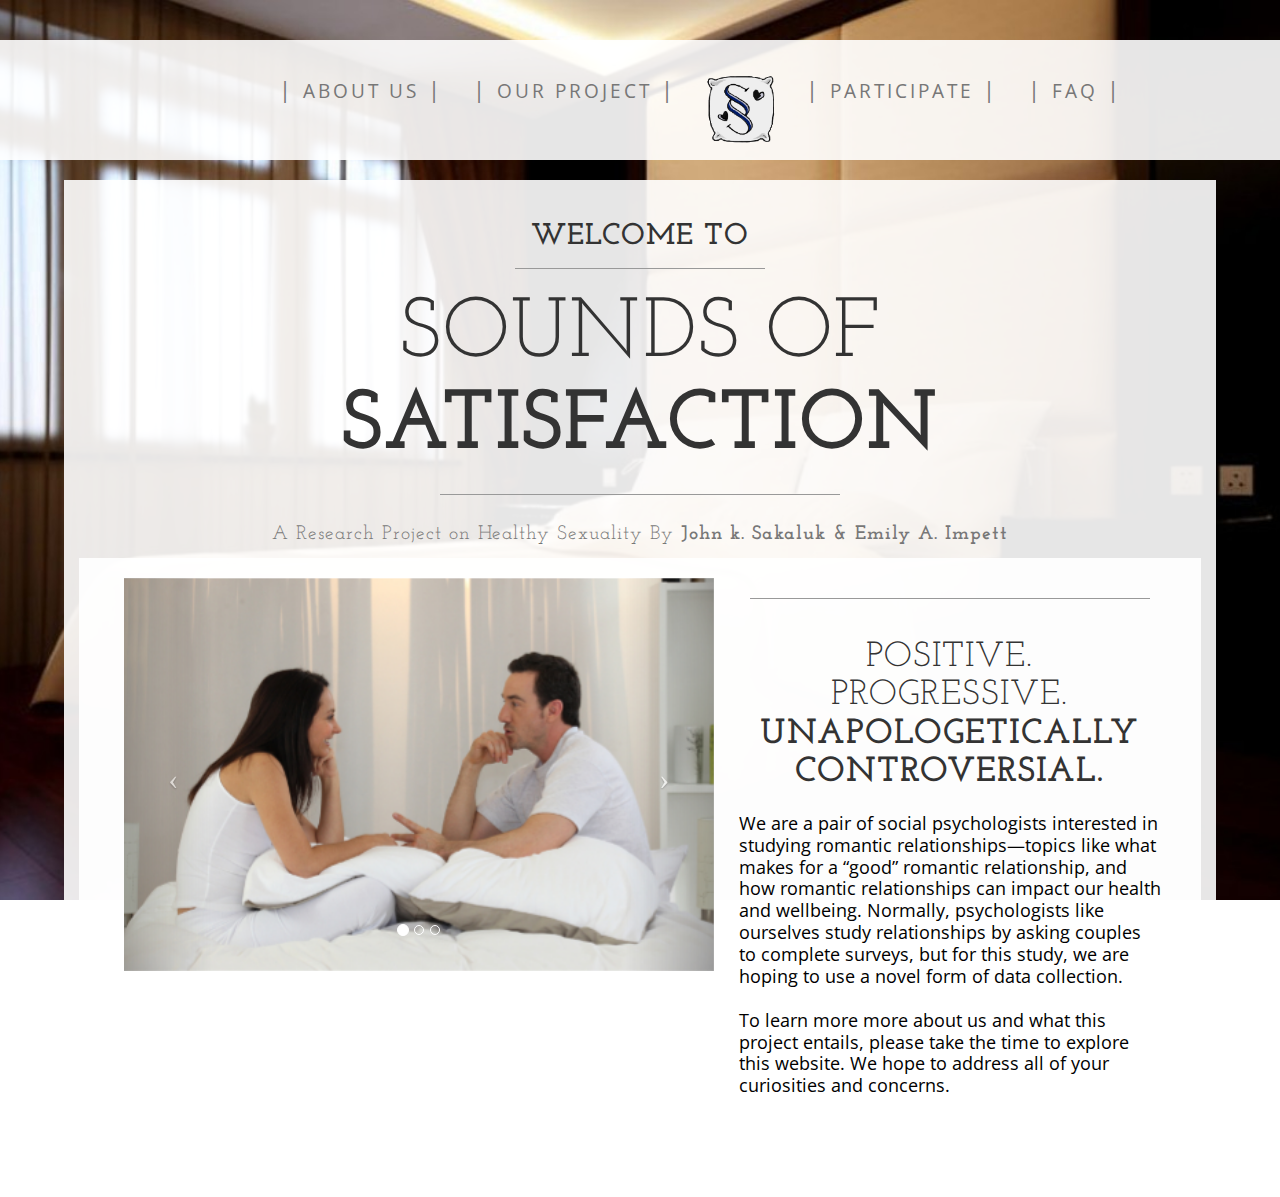
==== index.html @ d0625755 "I'm tired" ====
<!DOCTYPE html>
<html lang="en">

<head>

    <meta charset="utf-8">
    <meta http-equiv="X-UA-Compatible" content="IE=edge">
    <meta name="viewport" content="width=device-width, initial-scale=1">
    <meta name="description" content="">
    <meta name="author" content="">

    <title>Home Page</title>

    <!-- Bootstrap Core CSS -->
    <link href="css/bootstrap.min.css" rel="stylesheet">

    <!-- Custom CSS -->
    <link href="css/business-casual.css" rel="stylesheet">

    <!-- Fonts -->
    <link href="http://fonts.googleapis.com/css?family=Open+Sans:300italic,400italic,600italic,700italic,800italic,400,300,600,700,800" rel="stylesheet" type="text/css">
    <link href="http://fonts.googleapis.com/css?family=Josefin+Slab:100,300,400,600,700,100italic,300italic,400italic,600italic,700italic" rel="stylesheet" type="text/css">

    <!-- HTML5 Shim and Respond.js IE8 support of HTML5 elements and media queries -->
    <!-- WARNING: Respond.js doesn't work if you view the page via file:// -->
    <!--[if lt IE 9]>
        <script src="https://oss.maxcdn.com/libs/html5shiv/3.7.0/html5shiv.js"></script>
        <script src="https://oss.maxcdn.com/libs/respond.js/1.4.2/respond.min.js"></script>
    <![endif]-->

    <!-- jQuery -->
    <script src="js/jquery.js"></script>
    <!-- Bootstrap Core JavaScript -->
    <script src="js/bootstrap.min.js"></script>
    <!-- Script to Activate the Carousel -->
    <script>
    $('.carousel').carousel({
        interval: 5000 //changes the speed
    })
    </script>

</head>

<body>

    <div class="brand"></div>

    <!-- Navigation -->
    <nav class="navbar navbar navbar-default bg-inverse" role="navigation">
        <div class="container">
            <div class="row">
                <div class="col-lg-12 text-center">
            <!-- Brand and toggle get grouped for better mobile display -->
            <div class="navbar-header">
                <button type="button" class="navbar-toggle" data-toggle="collapse" data-target="#bs-example-navbar-collapse-1">
                    <span class="sr-only">Toggle navigation</span>
                    <span class="icon-bar"></span>
                    <span class="icon-bar"></span>
                    <span class="icon-bar"></span>
                    <span class="icon-bar"></span>
                    <span class="icon-bar"></span>
                </button>
                <!-- navbar-brand is hidden on larger screens, but visible when the menu is collapsed -->
                <a class="navbar-brand" href="index.html">Sounds of Satisfaction - Home</a>
            </div>

            <!-- Collect the nav links, forms, and other content for toggling -->
            <div class="collapse navbar-collapse" id="bs-example-navbar-collapse-1">
                <ul class="nav navbar-nav">
                    <li><a href="about.html" class="nav-text">| <small>About Us</small> |</a></li>
                    <li><a href="project.html" class="nav-text">| <small> Our Project</small> |</a></li>
                    <li><a href="index.html"><img class="logo" src="img/sslogo.fw.png"></a></li>
                    <li><a href="participate.html" class="nav-text">| <small> Participate</small> |</a></li>
                    <li><a href="FAQ.html" class="nav-text">| <small> FAQ</small> |</a></li>
                </ul>
            </div>
            <!-- /.navbar-collapse -->
          </div>
        </div><!-- end row -->
      </div><!-- end container -->
    </nav>
    <!--End of Navbar-->

    <div id="wrapper">

    <div class="container" id="main-content"> <!--the transparent box underneath all main content-->
        <div class="row">
            <div class="box">
                <div class="col-lg-12 text-center">

                  <h2>WELCOME TO</h2>

                  <hr class="tagline-divider">
                    <h3 class="intro-text text-center">SOUNDS OF <strong>SATISFACTION</strong>
                    </h3>
                  <hr>

                  <h2>
                      <small>A Research Project on Healthy Sexuality By
                          <strong>John k. Sakaluk & Emily A. Impett</strong>
                      </small>
                  </h2>

          <div class="row">  <!--the white box under the carousel and text-->
            <div class="box">
                <div class="col-lg-12">
                  <div class="col-lg-7"> <!--change size of carousel-->

                    <div id="carousel-example-generic" class="carousel slide" >
                        <!-- Indicators -->
                        <ol class="carousel-indicators hidden-xs">
                            <li data-target="#carousel-example-generic" data-slide-to="0" class="active"></li>
                            <li data-target="#carousel-example-generic" data-slide-to="1"></li>
                            <li data-target="#carousel-example-generic" data-slide-to="2"></li>
                        </ol>

                        <!-- Wrapper for slides -->
                        <div class="carousel-inner">
                            <div class="item active">
                                <img class="img-responsive img-full" src="img/couple1b.jpg" alt="">
                            </div>
                            <div class="item">
                                <img class="img-responsive img-full" src="img/couple2b.jpg" alt="">
                            </div>
                            <div class="item">
                                <img class="img-responsive img-full" src="img/couple3.jpg" alt="">
                            </div>
                        </div>

                        <!-- Controls -->
                        <a class="left carousel-control" href="#carousel-example-generic" data-slide="prev">
                            <span class="icon-prev"></span>
                        </a>
                        <a class="right carousel-control" href="#carousel-example-generic" data-slide="next">
                            <span class="icon-next"></span>
                        </a>
                   </div>
                  </div>

                    <hr>
                    <h3 class="subheading text-center col-lg-5">Positive. Progressive.
                        <strong>Unapologetically Controversial.</strong>
                    </h3>
                    <hr>

                    <hr class="visible-xs">
                    <div class="padded-text col-lg-5">  <!--this text wall has padding-->
                    <p>We are a pair of social psychologists interested in studying romantic relationships—topics like what makes for a “good” romantic relationship, and how romantic relationships can impact our health and wellbeing. Normally, psychologists like ourselves study relationships by asking couples to complete surveys, but for this study, we are hoping to use a novel form of data collection.
                    <br><br>To learn more more about us and what this project entails, please take the time to explore this website. We hope to address all of your curiosities and concerns.</p>
                    </div>
                </div>
            </div>
        </div>
    <!-- /.container -->

     </div>
    </div>
  </div>
</div> <!--end container-->
</div>

</body>

</html>
---- css/business-casual.css ----
/*!
 * Start Bootstrap - Business Casual Bootstrap Theme (http://startbootstrap.com)
 * Code licensed under the Apache License v2.0.
 * For details, see http://www.apache.org/licenses/LICENSE-2.0.
 */

@font-face {
    font-family: fontWebly;
    src: url(weblysleekui.ttf);
}

body {
    font-family: "fontWebly", "Open Sans";
    background: url('../img/bg2.jpg') no-repeat center center fixed;
    -webkit-background-size: cover;
    -moz-background-size: cover;
    background-size: cover;
    -o-background-size: cover;
}




h6 {
    text-transform: uppercase;
    font-family: "Josefin Slab","Helvetica Neue",Helvetica,Arial,sans-serif;
    font-weight: 700;
    letter-spacing: 1px;
}

h2 {
    font-family: "Josefin Slab","Helvetica Neue",Helvetica,Arial,sans-serif;
    font-weight: 700;
    letter-spacing: 1px;
}


h4 {
    text-transform: uppercase;
    font-family: "Josefin Slab","Helvetica Neue",Helvetica,Arial,sans-serif;
    font-weight: 700;
    letter-spacing: 1px;
    font-size: 1.5em;
}

h3 {  <!--the cool headings/titles introducing each page-->
    text-transform: uppercase;
    font-family: "Josefin Slab","Helvetica Neue",Helvetica,Arial,sans-serif;
    font-weight: 700;
    letter-spacing: 1px;
    font-size: 2em;
}

h5 {
    font-family: "fontWebly", "Open Sans";
    letter-spacing: 1px;
    font-size: 2.5em;
    font-weight: 300;
}

p,
li {
    font-size: 1.25em;
    line-height: 1.25;
    color: #000;
    text-align: left;
}


.bullets {
    font-size: 1em;
    line-height: 1.5;
}

hr {
    max-width: 400px;
    border-color: #999999;
}

.padded-text{
  padding: 10px;
  margin: auto;
}

.brand,
.address-bar {
    display: none;
}

.logo {
  height: 70px;
  width: 70px;
}

.navbar-brand {
    text-transform: uppercase;
    font-weight: 900;
    letter-spacing: 2px;
}

.navbar-nav{
    padding-top: 20px;
    text-transform: uppercase;
    font-weight: 400;
    letter-spacing: 3px;
}

.img-full {
    min-width: 100%;
}

.brand-before,
.brand-name {
    text-transform: capitalize;
}

.brand-before {
    margin: 15px 0;
}

.brand-name {
    margin: 0;
    font-size: 4.25em;
}

.tagline-divider {
    margin: 15px auto 3px;
    max-width: 250px;
    border-color: #999999;
}

.box {
    margin-bottom: 20px;
    padding: 20px 15px;
    background: #fff;
    background: rgba(255,255,255,0.9);

}

.intro-text {
    text-transform: uppercase;
    font-weight: 400;
    letter-spacing: 1px;
    font-size: 6em;
}

.subheading {
    text-transform: uppercase;
    font-size: 2.5em;
    font-weight: 400;
    letter-spacing: 1px;
}

.img-border {
    float: none;
    margin: 0 auto 0;
    border: #999999 solid 1px;
}

.img-left {
    float: none;
    margin: 0 auto 0;
}

footer {
    background: #fff;
    background: rgba(255,255,255,0.9);
    width: 100%;

}

footer p {
    padding: 10px;
}

@media screen and (min-width:768px) {
    .brand {
        display: inherit;
        margin: 0;
        padding: 30px 0 10px;
        text-align: center;
        text-shadow: 1px 1px 2px rgba(0,0,0,0.5);
        font-family: "Josefin Slab","Helvetica Neue",Helvetica,Arial,sans-serif;
        font-size: 5em;
        font-weight: 700;
        line-height: normal;
        color: #fff;
    }

    .top-divider {
        margin-top: 0;
    }

    .img-left {
        float: left;
        margin-right: 25px;
    }

    .address-bar {
        display: inherit;
        margin: 0;
        padding: 0 0 40px;
        text-align: center;
        text-shadow: 1px 1px 2px rgba(0,0,0,0.5);
        text-transform: uppercase;
        font-size: 1.25em;
        font-weight: 400;
        letter-spacing: 3px;
        color: #fff;
    }

    .navbar {
        border-radius: 0;
    }

    .navbar-header {
        display: none;
    }

    .navbar {
        min-height: 0;
    }

    .navbar-default {
        border: none;
        background: #fff;
        background: rgba(255,255,255,0.9);
    }

    .nav>li>a {
        padding: 15px;
    }

    .navbar-nav>li>a {
        line-height: normal;
    }

    .navbar-nav {
        display: table;
        float: none;
        margin: 0 auto;
        table-layout: fixed;
        font-size: 1.25em;
    }
}

@media screen and (min-width:1200px) {
    .box:after {
        content: '';
        display: table;
        clear: both;
    }
}

      .infobox {
        padding: 1em;
}

#accordion .panel-title a {
    font-size: 1.2em;
    line-height: 1.2;
    font-weight: 600;
    letter-spacing: -5;
}

#main-content {
  width:90%;
  margin:0 auto;
  align: centre;
}

#wrapper {
  width:100%;
}

#mat {
  background: #f2f2f2;
  width:85%;
  align: centre;
  border-radius:20;
  border: 4px #f2f2f2;
  padding:10px;
}
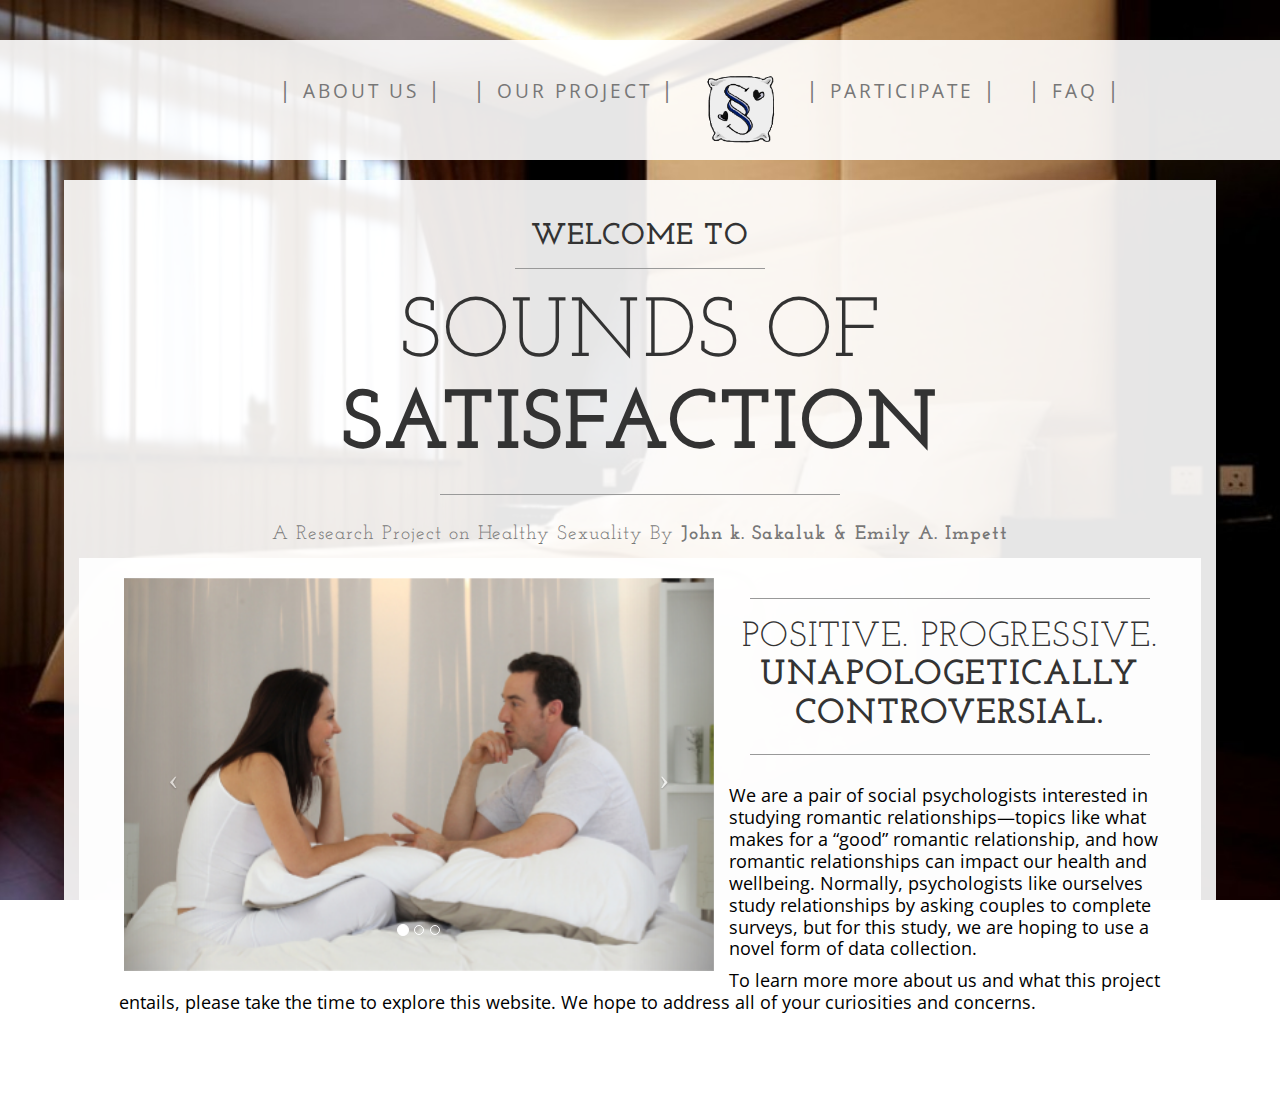
==== commit f325de43: "Reverted back to "Tinkering"" ====
--- a/index.html
+++ b/index.html
@@ -35,7 +35,7 @@
     <!-- Script to Activate the Carousel -->
     <script>
     $('.carousel').carousel({
-        interval: 5000 //changes the speed
+        interval: 2000 //changes the speed
     })
     </script>
 
@@ -138,15 +138,15 @@
                   </div>
 
                     <hr>
-                    <h3 class="subheading text-center col-lg-5">Positive. Progressive.
+                    <h3 class="subheading text-center">Positive. Progressive.
                         <strong>Unapologetically Controversial.</strong>
                     </h3>
+
                     <hr>
-
                     <hr class="visible-xs">
-                    <div class="padded-text col-lg-5">  <!--this text wall has padding-->
-                    <p>We are a pair of social psychologists interested in studying romantic relationships—topics like what makes for a “good” romantic relationship, and how romantic relationships can impact our health and wellbeing. Normally, psychologists like ourselves study relationships by asking couples to complete surveys, but for this study, we are hoping to use a novel form of data collection.
-                    <br><br>To learn more more about us and what this project entails, please take the time to explore this website. We hope to address all of your curiosities and concerns.</p>
+                    <div class="padded-text">  <!--this text wall has padding-->
+                    <p>We are a pair of social psychologists interested in studying romantic relationships—topics like what makes for a “good” romantic relationship, and how romantic relationships can impact our health and wellbeing. Normally, psychologists like ourselves study relationships by asking couples to complete surveys, but for this study, we are hoping to use a novel form of data collection.</p>
+                    <p>To learn more more about us and what this project entails, please take the time to explore this website. We hope to address all of your curiosities and concerns.</p>
                     </div>
                 </div>
             </div>
--- a/css/business-casual.css
+++ b/css/business-casual.css
@@ -49,6 +49,14 @@
     font-weight: 700;
     letter-spacing: 1px;
     font-size: 2em;
+}
+
+.subheading { <!--smaller version of h3; use this for sub headings like RA names-->
+  text-transform: uppercase;
+  font-family: "Josefin Slab","Helvetica Neue",Helvetica,Arial,sans-serif;
+  font-weight: 700;
+  letter-spacing: 1px;
+  font-size: 0.5em;
 }
 
 h5 {
@@ -272,12 +280,3 @@
 #wrapper {
   width:100%;
 }
-
-#mat {
-  background: #f2f2f2;
-  width:85%;
-  align: centre;
-  border-radius:20;
-  border: 4px #f2f2f2;
-  padding:10px;
-}
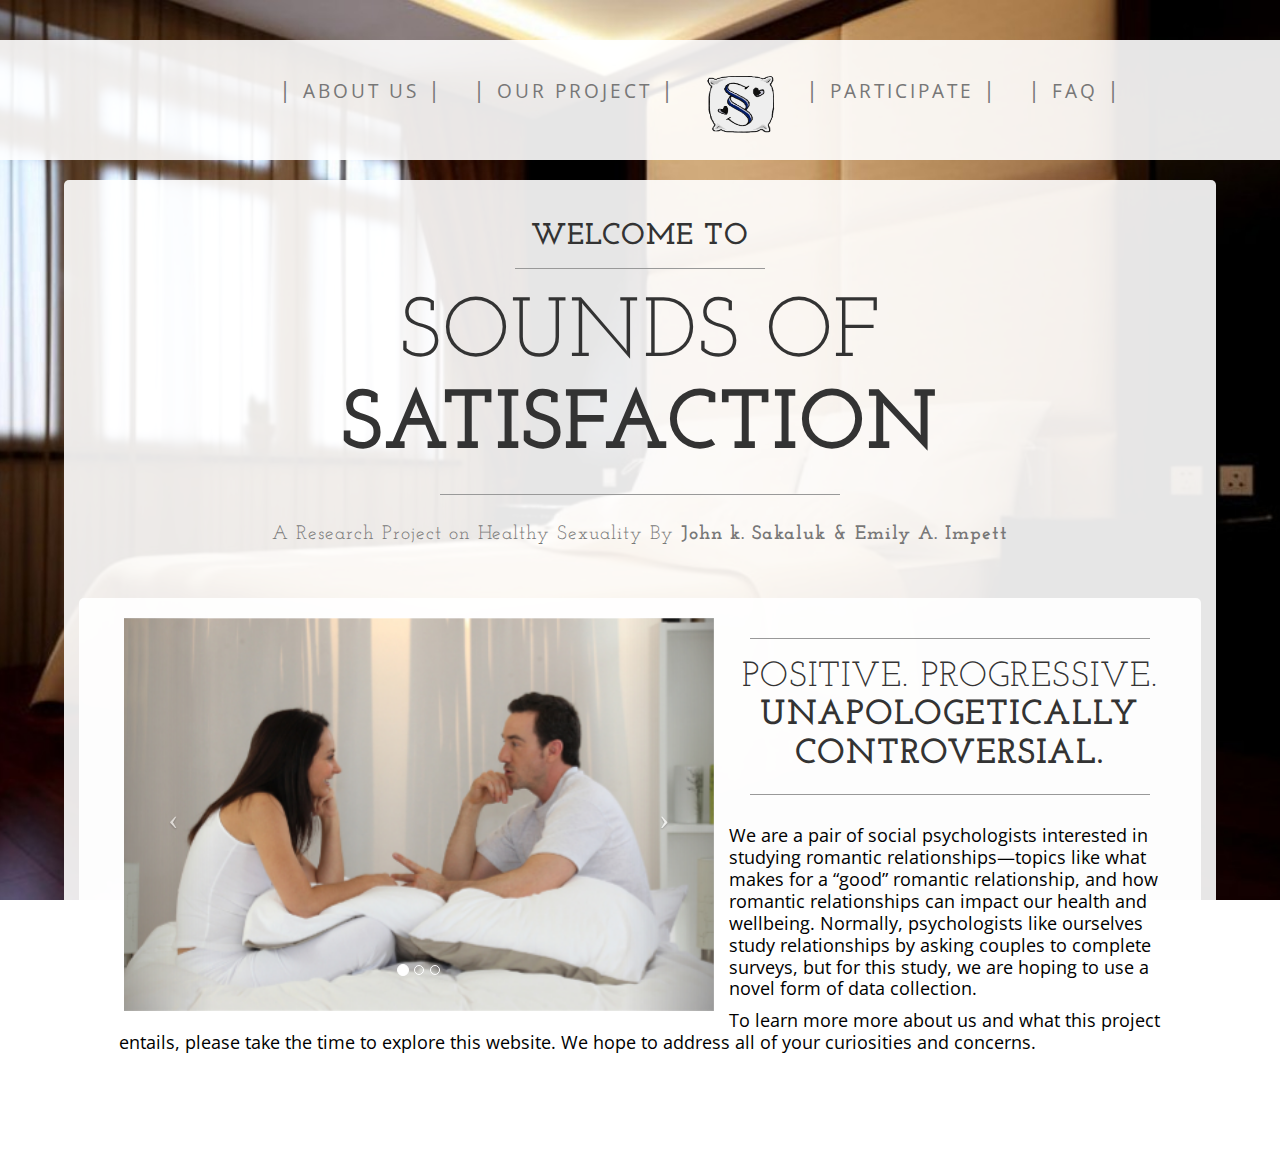
==== commit 931029e3: "Done tinkering with fonts" ====
--- a/index.html
+++ b/index.html
@@ -100,7 +100,7 @@
                           <strong>John k. Sakaluk & Emily A. Impett</strong>
                       </small>
                   </h2>
-
+<div class="brand"></div>
           <div class="row">  <!--the white box under the carousel and text-->
             <div class="box">
                 <div class="col-lg-12">
@@ -151,6 +151,7 @@
                 </div>
             </div>
         </div>
+
     <!-- /.container -->
 
      </div>
--- a/css/business-casual.css
+++ b/css/business-casual.css
@@ -98,6 +98,7 @@
 .logo {
   height: 70px;
   width: 70px;
+  padding-bottom: 10px;
 }
 
 .navbar-brand {
@@ -142,6 +143,7 @@
     padding: 20px 15px;
     background: #fff;
     background: rgba(255,255,255,0.9);
+    border-radius: 5px;
 
 }
 
@@ -227,6 +229,7 @@
 
     .navbar {
         min-height: 0;
+  
     }
 
     .navbar-default {
@@ -280,3 +283,13 @@
 #wrapper {
   width:100%;
 }
+
+a:hover{
+  color: green;
+  text-decoration: none;
+  font-weight: bold;
+}
+
+#bs-example-navbar-collapse-1 .navbar-nav a {
+  text-decoration: none;
+}
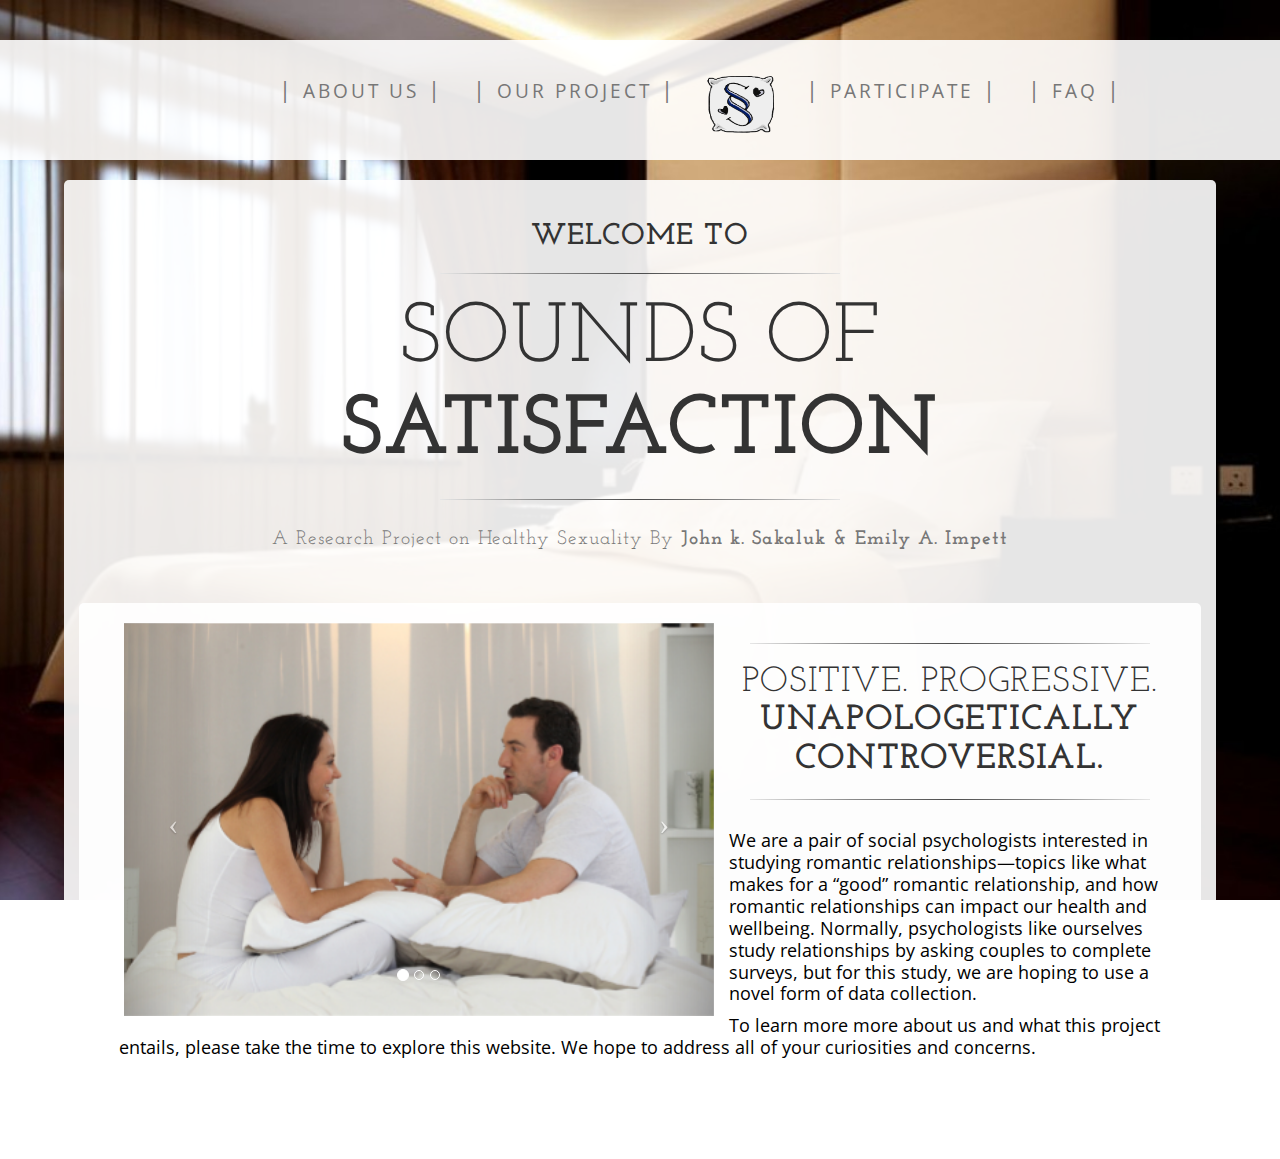
==== commit 3242eb82: "Updated look + cleaned up" ====
--- a/index.html
+++ b/index.html
@@ -83,26 +83,28 @@
 
     <div id="wrapper">
 
-    <div class="container" id="main-content"> <!--the transparent box underneath all main content-->
+    <div class="container" id="main-content"> <!--the invisible box underneath everything that smaller box widths are relative to-->
         <div class="row">
-            <div class="box">
+            <div class="box"> <!--the translucent box-->
                 <div class="col-lg-12 text-center">
 
                   <h2>WELCOME TO</h2>
 
-                  <hr class="tagline-divider">
+                  <hr class="fancyhr">
                     <h3 class="intro-text text-center">SOUNDS OF <strong>SATISFACTION</strong>
                     </h3>
-                  <hr>
+                  <hr class="fancyhr">
 
                   <h2>
                       <small>A Research Project on Healthy Sexuality By
                           <strong>John k. Sakaluk & Emily A. Impett</strong>
                       </small>
                   </h2>
-<div class="brand"></div>
-          <div class="row">  <!--the white box under the carousel and text-->
-            <div class="box">
+
+<div class="brand"></div> <!--spacing-->
+
+          <div class="row">
+            <div class="box"> <!--2nd layer creates the white box under the carousel and text-->
                 <div class="col-lg-12">
                   <div class="col-lg-7"> <!--change size of carousel-->
 
@@ -137,12 +139,12 @@
                    </div>
                   </div>
 
-                    <hr>
+                    <hr class="fancyhr">
                     <h3 class="subheading text-center">Positive. Progressive.
                         <strong>Unapologetically Controversial.</strong>
                     </h3>
-
-                    <hr>
+                    <hr class="fancyhr">
+                    
                     <hr class="visible-xs">
                     <div class="padded-text">  <!--this text wall has padding-->
                     <p>We are a pair of social psychologists interested in studying romantic relationships—topics like what makes for a “good” romantic relationship, and how romantic relationships can impact our health and wellbeing. Normally, psychologists like ourselves study relationships by asking couples to complete surveys, but for this study, we are hoping to use a novel form of data collection.</p>
--- a/css/business-casual.css
+++ b/css/business-casual.css
@@ -229,7 +229,7 @@
 
     .navbar {
         min-height: 0;
-  
+
     }
 
     .navbar-default {
@@ -293,3 +293,13 @@
 #bs-example-navbar-collapse-1 .navbar-nav a {
   text-decoration: none;
 }
+
+.fancyhr {
+  border: 0;
+  height: 1px;
+  background: #009900;
+  background-image: -webkit-linear-gradient(left, #e6e6e6, #8c8c8c, #4d4d4d, #8c8c8c, #e6e6e6);
+  background-image: -moz-linear-gradient(left, #e6e6e6, #8c8c8c, #4d4d4d, #8c8c8c, #e6e6e6);
+  background-image: -ms-linear-gradient(left, #e6e6e6, #8c8c8c, #4d4d4d, #8c8c8c, #e6e6e6);
+  background-image: -o-linear-gradient(left, #e6e6e6, #8c8c8c, #4d4d4d, #8c8c8c, #e6e6e6);
+}
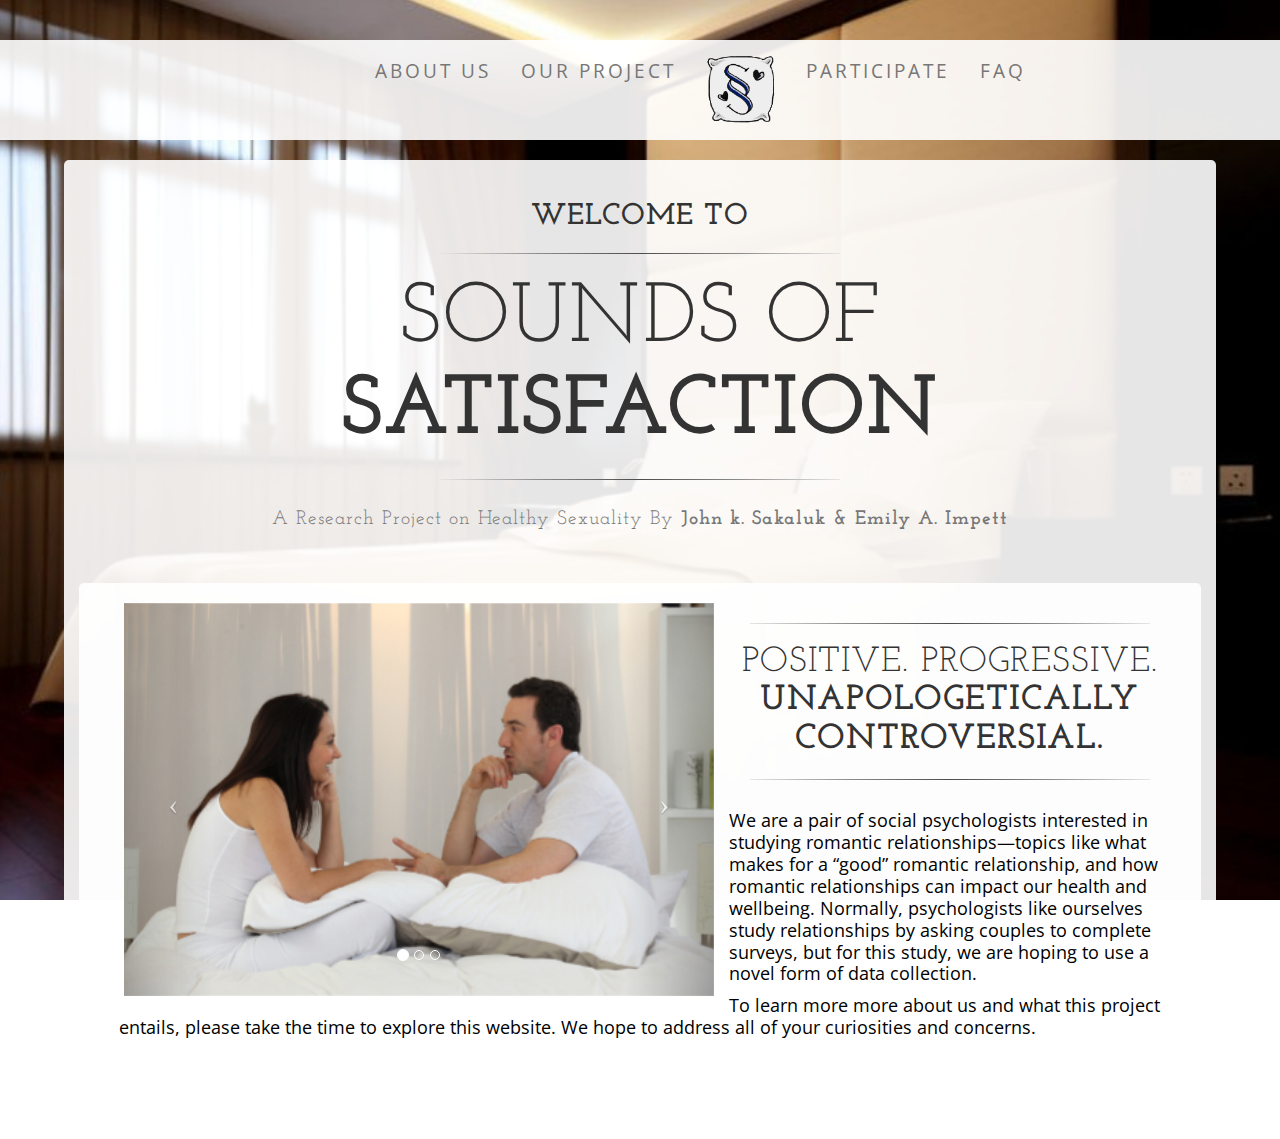
==== commit e6ed4e98: "more tinkering" ====
--- a/index.html
+++ b/index.html
@@ -66,12 +66,12 @@
 
             <!-- Collect the nav links, forms, and other content for toggling -->
             <div class="collapse navbar-collapse" id="bs-example-navbar-collapse-1">
-                <ul class="nav navbar-nav">
-                    <li><a href="about.html" class="nav-text">| <small>About Us</small> |</a></li>
-                    <li><a href="project.html" class="nav-text">| <small> Our Project</small> |</a></li>
+                <ul class="nav navbar-nav" id="nav-text">
+                    <li><a href="about.html" class="nav-text"> <small>About Us</small> </a></li>
+                    <li><a href="project.html" class="nav-text"> <small> Our Project</small> </a></li>
                     <li><a href="index.html"><img class="logo" src="img/sslogo.fw.png"></a></li>
-                    <li><a href="participate.html" class="nav-text">| <small> Participate</small> |</a></li>
-                    <li><a href="FAQ.html" class="nav-text">| <small> FAQ</small> |</a></li>
+                    <li><a href="participate.html" class="nav-text"> <small> Participate</small> </a></li>
+                    <li><a href="FAQ.html" class="nav-text"> <small> FAQ</small> </a></li>
                 </ul>
             </div>
             <!-- /.navbar-collapse -->
@@ -144,7 +144,7 @@
                         <strong>Unapologetically Controversial.</strong>
                     </h3>
                     <hr class="fancyhr">
-                    
+
                     <hr class="visible-xs">
                     <div class="padded-text">  <!--this text wall has padding-->
                     <p>We are a pair of social psychologists interested in studying romantic relationships—topics like what makes for a “good” romantic relationship, and how romantic relationships can impact our health and wellbeing. Normally, psychologists like ourselves study relationships by asking couples to complete surveys, but for this study, we are hoping to use a novel form of data collection.</p>
--- a/css/business-casual.css
+++ b/css/business-casual.css
@@ -98,7 +98,6 @@
 .logo {
   height: 70px;
   width: 70px;
-  padding-bottom: 10px;
 }
 
 .navbar-brand {
@@ -108,7 +107,6 @@
 }
 
 .navbar-nav{
-    padding-top: 20px;
     text-transform: uppercase;
     font-weight: 400;
     letter-spacing: 3px;
@@ -294,6 +292,11 @@
   text-decoration: none;
 }
 
+#nav-text .nav-text a:hover {
+  border:left 3px black;
+  border:right 3px black;
+}
+
 .fancyhr {
   border: 0;
   height: 1px;
@@ -303,3 +306,9 @@
   background-image: -ms-linear-gradient(left, #e6e6e6, #8c8c8c, #4d4d4d, #8c8c8c, #e6e6e6);
   background-image: -o-linear-gradient(left, #e6e6e6, #8c8c8c, #4d4d4d, #8c8c8c, #e6e6e6);
 }
+
+.navbar-default .navbar-nav > li > a:hover, .navbar-default .navbar-nav > li > a:focus {
+    background-color: #ffffff;
+    color: #FFC0CB;
+    border-radius: 5px;
+}
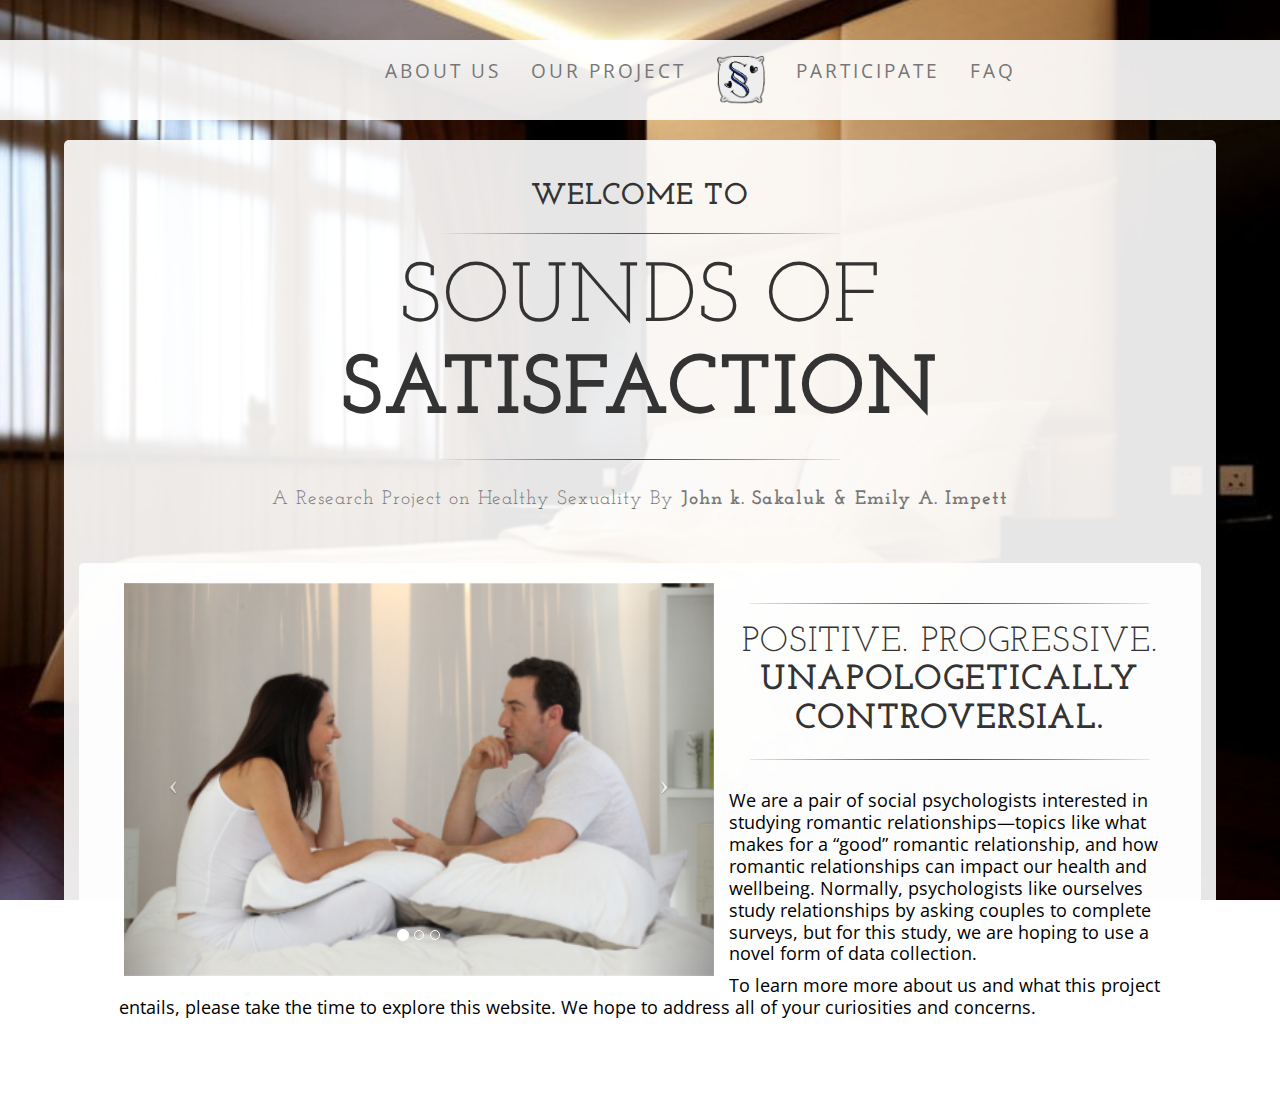
==== commit 72d3af6b: "Things to do" ====
--- a/index.html
+++ b/index.html
@@ -67,9 +67,9 @@
             <!-- Collect the nav links, forms, and other content for toggling -->
             <div class="collapse navbar-collapse" id="bs-example-navbar-collapse-1">
                 <ul class="nav navbar-nav" id="nav-text">
-                    <li><a href="about.html" class="nav-text"> <small>About Us</small> </a></li>
+                    <li><a href="about.html" class="nav-text"><small>About Us</small> </a></li>
                     <li><a href="project.html" class="nav-text"> <small> Our Project</small> </a></li>
-                    <li><a href="index.html"><img class="logo" src="img/sslogo.fw.png"></a></li>
+                    <li><a href="index.html"><img class="logo" src="img/sslogo.fw.png" style="vertical-align: middle"></a></li>
                     <li><a href="participate.html" class="nav-text"> <small> Participate</small> </a></li>
                     <li><a href="FAQ.html" class="nav-text"> <small> FAQ</small> </a></li>
                 </ul>
--- a/css/business-casual.css
+++ b/css/business-casual.css
@@ -96,8 +96,10 @@
 }
 
 .logo {
-  height: 70px;
-  width: 70px;
+  height: 50px;
+  width:  50px;
+  padding: 0px !important;
+  border: 0px !important;
 }
 
 .navbar-brand {
@@ -292,6 +294,8 @@
   text-decoration: none;
 }
 
+
+
 #nav-text .nav-text a:hover {
   border:left 3px black;
   border:right 3px black;
@@ -309,6 +313,6 @@
 
 .navbar-default .navbar-nav > li > a:hover, .navbar-default .navbar-nav > li > a:focus {
     background-color: #ffffff;
-    color: #FFC0CB;
+    color: #000000;
     border-radius: 5px;
 }
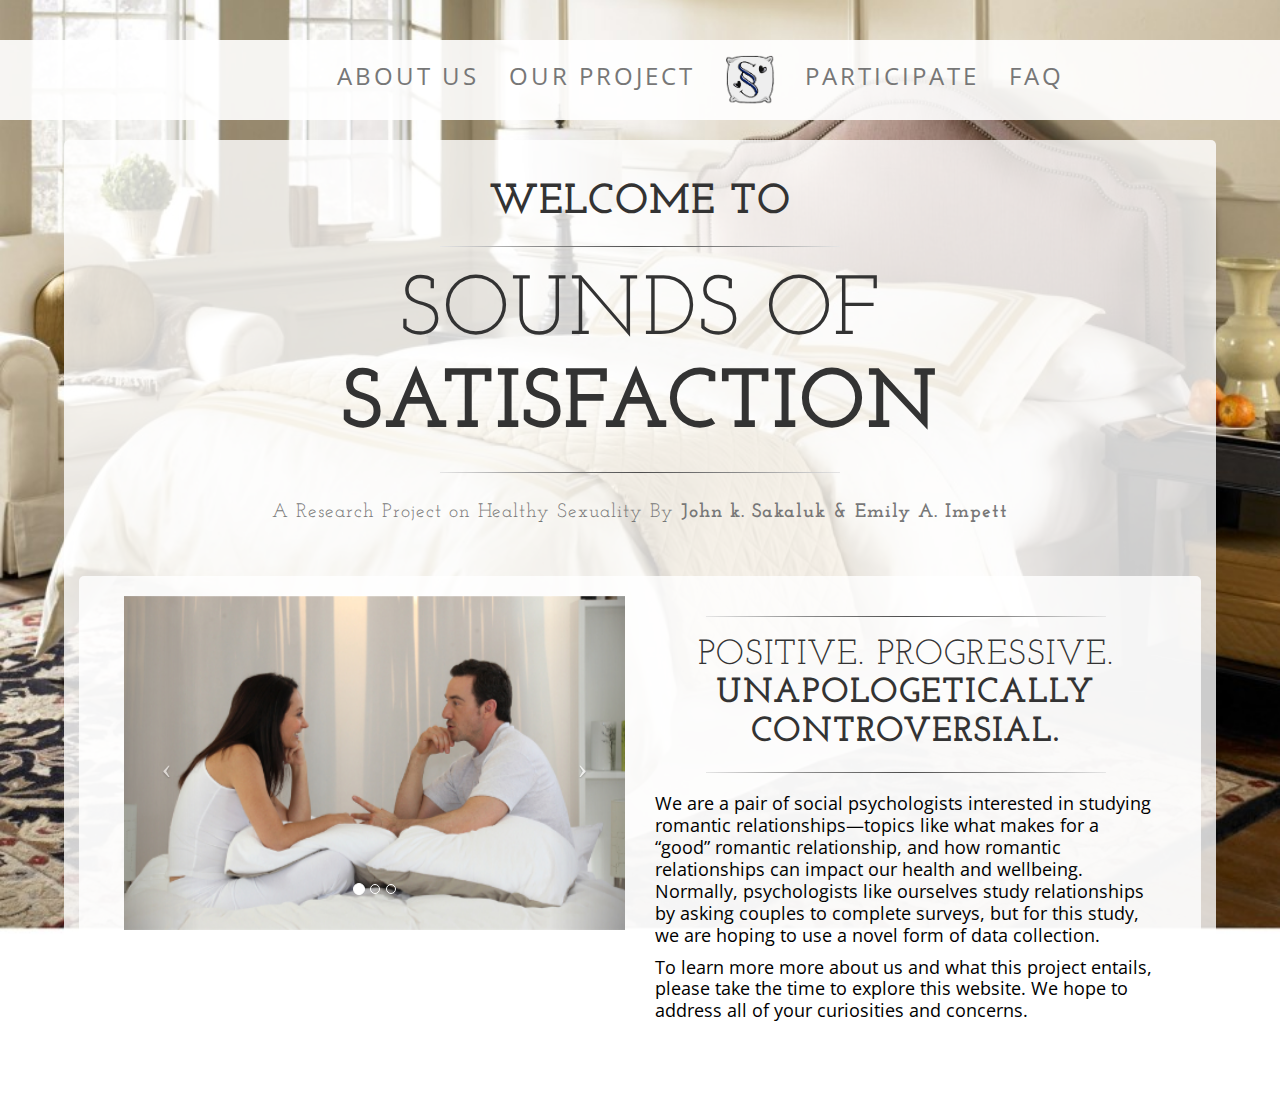
==== commit e676571a: "Cleaned up" ====
--- a/index.html
+++ b/index.html
@@ -66,10 +66,10 @@
 
             <!-- Collect the nav links, forms, and other content for toggling -->
             <div class="collapse navbar-collapse" id="bs-example-navbar-collapse-1">
-                <ul class="nav navbar-nav" id="nav-text">
-                    <li><a href="about.html" class="nav-text"><small>About Us</small> </a></li>
+                <ul class="nav navbar-nav">
+                    <li><a href="about.html" class="menu-label"><small>About Us</small> </a></li>
                     <li><a href="project.html" class="nav-text"> <small> Our Project</small> </a></li>
-                    <li><a href="index.html"><img class="logo" src="img/sslogo.fw.png" style="vertical-align: middle"></a></li>
+                    <li><a href="index.html"><img class="logo" src="img/sslogo.fw.png"></a></li>
                     <li><a href="participate.html" class="nav-text"> <small> Participate</small> </a></li>
                     <li><a href="FAQ.html" class="nav-text"> <small> FAQ</small> </a></li>
                 </ul>
@@ -88,7 +88,7 @@
             <div class="box"> <!--the translucent box-->
                 <div class="col-lg-12 text-center">
 
-                  <h2>WELCOME TO</h2>
+                  <h2 class="welcome">WELCOME TO</h2>
 
                   <hr class="fancyhr">
                     <h3 class="intro-text text-center">SOUNDS OF <strong>SATISFACTION</strong>
@@ -106,7 +106,7 @@
           <div class="row">
             <div class="box"> <!--2nd layer creates the white box under the carousel and text-->
                 <div class="col-lg-12">
-                  <div class="col-lg-7"> <!--change size of carousel-->
+                  <div class="col-lg-6"> <!--change size of carousel-->
 
                     <div id="carousel-example-generic" class="carousel slide" >
                         <!-- Indicators -->
@@ -125,7 +125,7 @@
                                 <img class="img-responsive img-full" src="img/couple2b.jpg" alt="">
                             </div>
                             <div class="item">
-                                <img class="img-responsive img-full" src="img/couple3.jpg" alt="">
+                                <img class="img-responsive img-full" src="img/couple4b.jpg" alt="">
                             </div>
                         </div>
 
@@ -141,16 +141,16 @@
 
                     <hr class="fancyhr">
                     <h3 class="subheading text-center">Positive. Progressive.
-                        <strong>Unapologetically Controversial.</strong>
+                        <br><strong>Unapologetically Controversial.</strong>
                     </h3>
                     <hr class="fancyhr">
 
                     <hr class="visible-xs">
-                    <div class="padded-text">  <!--this text wall has padding-->
+                    <div class="col-lg-6">  <!--this text wall has padding-->
                     <p>We are a pair of social psychologists interested in studying romantic relationships—topics like what makes for a “good” romantic relationship, and how romantic relationships can impact our health and wellbeing. Normally, psychologists like ourselves study relationships by asking couples to complete surveys, but for this study, we are hoping to use a novel form of data collection.</p>
                     <p>To learn more more about us and what this project entails, please take the time to explore this website. We hope to address all of your curiosities and concerns.</p>
                     </div>
-                </div>
+              </div>
             </div>
         </div>
 
--- a/css/business-casual.css
+++ b/css/business-casual.css
@@ -11,16 +11,13 @@
 
 body {
     font-family: "fontWebly", "Open Sans";
-    background: url('../img/bg2.jpg') no-repeat center center fixed;
+    background: url('../img/bg3.jpg') no-repeat center center fixed;
     -webkit-background-size: cover;
     -moz-background-size: cover;
     background-size: cover;
     -o-background-size: cover;
 }
 
-
-
-
 h6 {
     text-transform: uppercase;
     font-family: "Josefin Slab","Helvetica Neue",Helvetica,Arial,sans-serif;
@@ -32,8 +29,12 @@
     font-family: "Josefin Slab","Helvetica Neue",Helvetica,Arial,sans-serif;
     font-weight: 700;
     letter-spacing: 1px;
-}
-
+
+}
+
+.welcome {
+  font-size: 3em;
+}
 
 h4 {
     text-transform: uppercase;
@@ -76,7 +77,7 @@
 
 
 .bullets {
-    font-size: 1em;
+    font-size: 1.1em;
     line-height: 1.5;
 }
 
@@ -98,14 +99,17 @@
 .logo {
   height: 50px;
   width:  50px;
-  padding: 0px !important;
-  border: 0px !important;
-}
-
+}
 .navbar-brand {
     text-transform: uppercase;
     font-weight: 900;
     letter-spacing: 2px;
+}
+
+a:hover{
+  color: green;
+  text-decoration: none;
+  font-weight: bold;
 }
 
 .navbar-nav{
@@ -142,7 +146,7 @@
     margin-bottom: 20px;
     padding: 20px 15px;
     background: #fff;
-    background: rgba(255,255,255,0.9);
+    background: rgba(255,255,255,0.8);
     border-radius: 5px;
 
 }
@@ -238,12 +242,13 @@
         background: rgba(255,255,255,0.9);
     }
 
-    .nav>li>a {
-        padding: 15px;
+    .nav>li>a:not(icon) {
+      padding: 15px;
     }
 
     .navbar-nav>li>a {
         line-height: normal;
+        font-size: 1.3em;
     }
 
     .navbar-nav {
@@ -272,6 +277,7 @@
     line-height: 1.2;
     font-weight: 600;
     letter-spacing: -5;
+    text-decoration: none;
 }
 
 #main-content {
@@ -282,23 +288,6 @@
 
 #wrapper {
   width:100%;
-}
-
-a:hover{
-  color: green;
-  text-decoration: none;
-  font-weight: bold;
-}
-
-#bs-example-navbar-collapse-1 .navbar-nav a {
-  text-decoration: none;
-}
-
-
-
-#nav-text .nav-text a:hover {
-  border:left 3px black;
-  border:right 3px black;
 }
 
 .fancyhr {
@@ -311,8 +300,6 @@
   background-image: -o-linear-gradient(left, #e6e6e6, #8c8c8c, #4d4d4d, #8c8c8c, #e6e6e6);
 }
 
-.navbar-default .navbar-nav > li > a:hover, .navbar-default .navbar-nav > li > a:focus {
-    background-color: #ffffff;
-    color: #000000;
-    border-radius: 5px;
-}
+.menu-label {
+  font-size: 20px;
+}
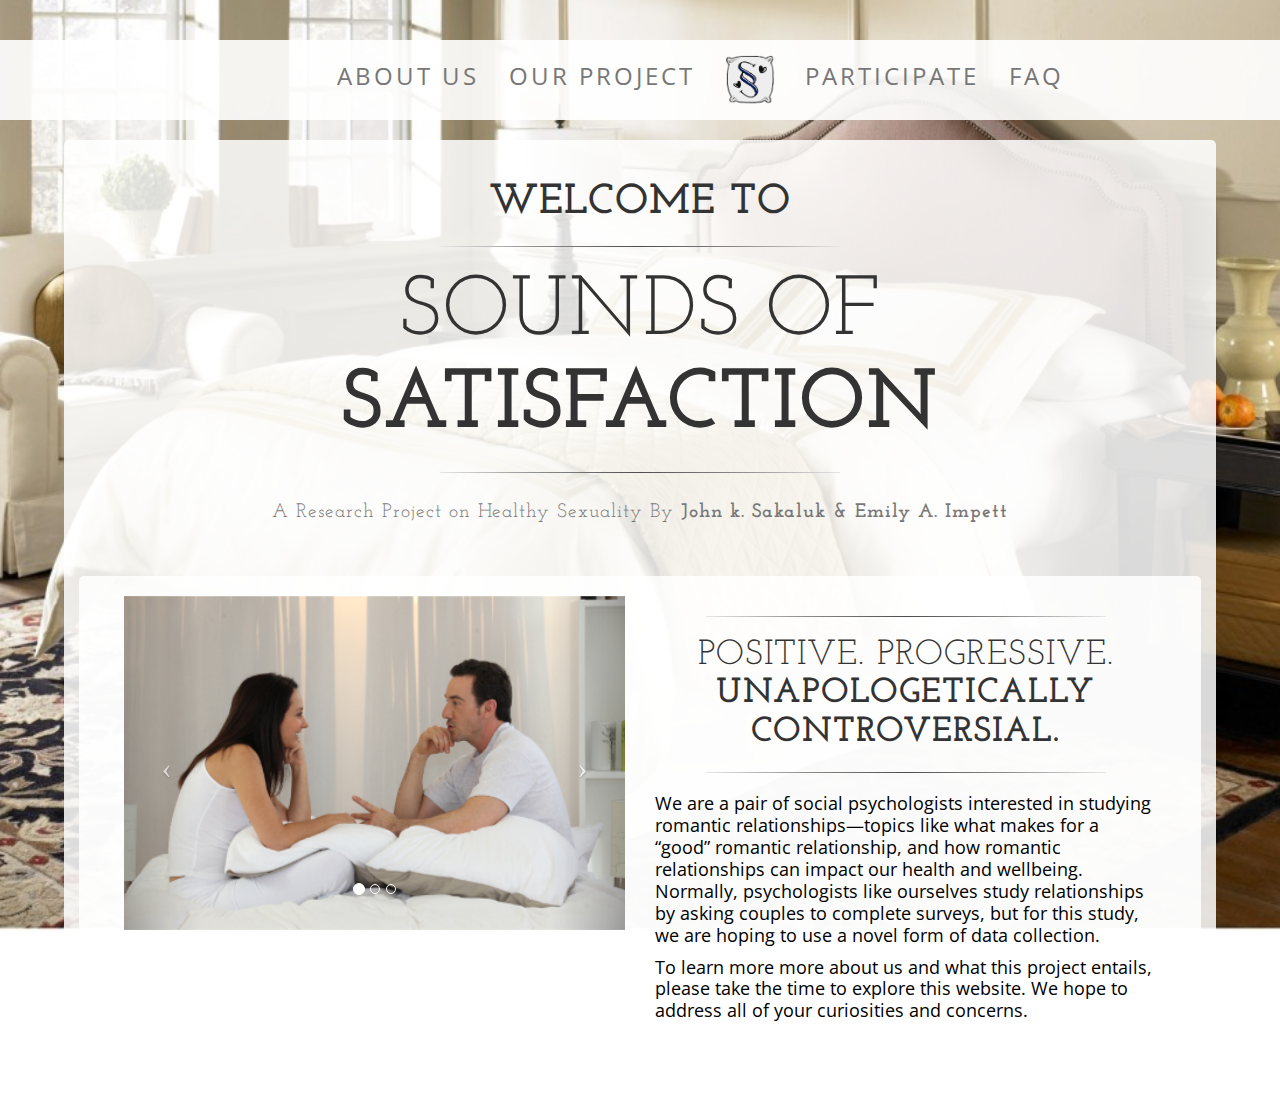
==== commit 8c303c48: "Mobile aesthetics" ====
--- a/index.html
+++ b/index.html
@@ -66,7 +66,7 @@
 
             <!-- Collect the nav links, forms, and other content for toggling -->
             <div class="collapse navbar-collapse" id="bs-example-navbar-collapse-1">
-                <ul class="nav navbar-nav">
+                <ul class="nav navbar-nav" id="small-nav">
                     <li><a href="about.html" class="menu-label"><small>About Us</small> </a></li>
                     <li><a href="project.html" class="nav-text"> <small> Our Project</small> </a></li>
                     <li><a href="index.html"><img class="logo" src="img/sslogo.fw.png"></a></li>
@@ -140,7 +140,7 @@
                   </div>
 
                     <hr class="fancyhr">
-                    <h3 class="subheading text-center">Positive. Progressive.
+                    <h3 class="subheading text-center" id="landing">Positive. Progressive.
                         <br><strong>Unapologetically Controversial.</strong>
                     </h3>
                     <hr class="fancyhr">
--- a/css/business-casual.css
+++ b/css/business-casual.css
@@ -146,7 +146,7 @@
     margin-bottom: 20px;
     padding: 20px 15px;
     background: #fff;
-    background: rgba(255,255,255,0.8);
+    background: rgba(255,255,255,0.85);
     border-radius: 5px;
 
 }
@@ -268,8 +268,57 @@
     }
 }
 
-      .infobox {
-        padding: 1em;
+/* Smartphones (portrait and landscape) ----------- */
+@media only screen and (min-device-width : 320px) and (max-device-width : 1200px) {
+    .welcome {
+      font-size: 1.5em;
+    }
+    .intro-text {
+        font-size: 2em;
+        text-align: center;
+    }
+    .subheading {
+      font-size: 2em;
+    }
+    #landing {
+      font-size: 1.3em;
+    }
+     .navbar-brand {
+       display: none;
+     }
+     p {
+       font-size: 1.1em;
+     }
+
+}
+
+@media only screen and (min-device-width : 767px) and (max-device-width : 991px) {
+    #small-nav{
+      font-size: 95%;
+    }
+    .welcome {
+      font-size: 2em;
+    }
+    .intro-text {
+        font-size: 3em;
+        text-align: center;
+    }
+    .subheading {
+      font-size: 2.5em;
+    }
+    #landing {
+      font-size: 2em;
+    }
+     .navbar-brand {
+       display: none;
+     }
+     p {
+       font-size: 1.3em;
+     }
+}
+
+.infobox {
+  padding: 1em;
 }
 
 #accordion .panel-title a {
@@ -293,7 +342,7 @@
 .fancyhr {
   border: 0;
   height: 1px;
-  background: #009900;
+  background: #4d4d4d;
   background-image: -webkit-linear-gradient(left, #e6e6e6, #8c8c8c, #4d4d4d, #8c8c8c, #e6e6e6);
   background-image: -moz-linear-gradient(left, #e6e6e6, #8c8c8c, #4d4d4d, #8c8c8c, #e6e6e6);
   background-image: -ms-linear-gradient(left, #e6e6e6, #8c8c8c, #4d4d4d, #8c8c8c, #e6e6e6);
